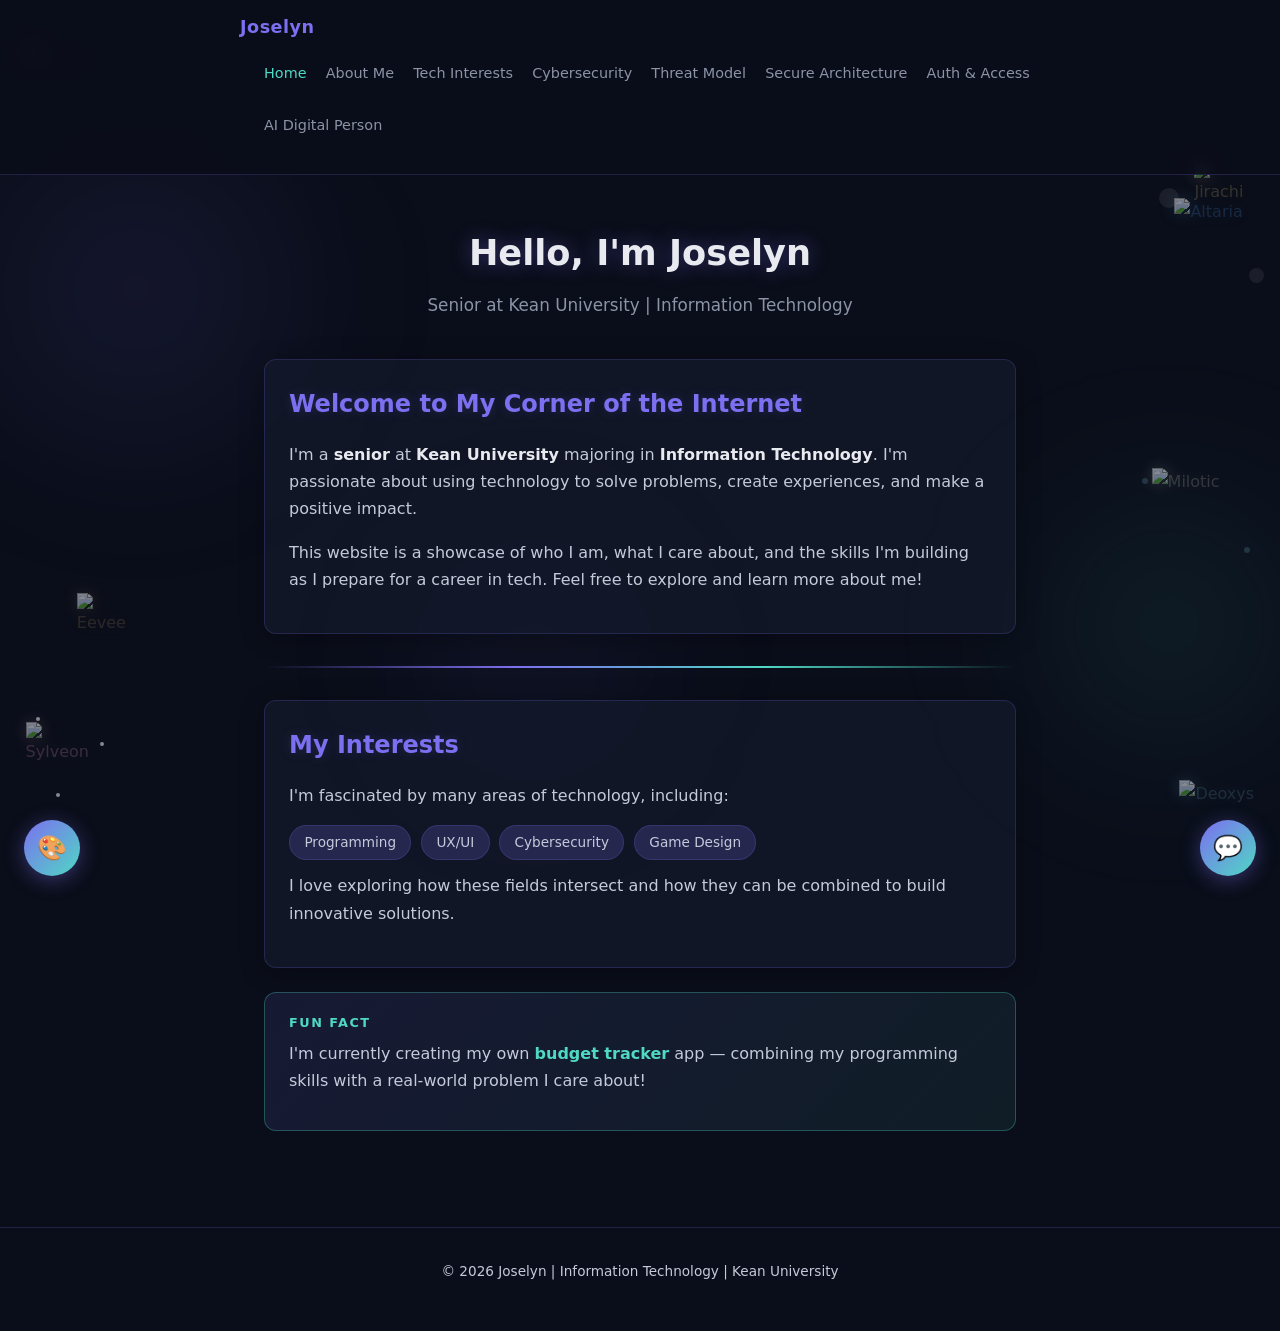
==== index.html @ c2e326e1 "Add AI Digital Person feature: photo upload, avatar, voice Q&A with AI responses" ====
<!DOCTYPE html>
<html lang="en">
<head>
  <meta charset="UTF-8">
  <meta name="viewport" content="width=device-width, initial-scale=1.0">
  <title>Joselyn | Home</title>
  <link rel="stylesheet" href="styles.css">
</head>
<body data-theme="purple">
  <div class="starfield"></div>

  <!-- Nebula clouds -->
  <div class="nebula nebula-1"></div>
  <div class="nebula nebula-2"></div>
  <div class="nebula nebula-3"></div>

  <!-- PokeAPI Official Artwork Sprites -->
  <div class="pokemon-container pokemon-altaria">
    <img src="https://raw.githubusercontent.com/PokeAPI/sprites/master/sprites/pokemon/334.png" alt="Altaria" width="80" height="80">
    <div class="cloud-puff cloud-puff-1"></div>
    <div class="cloud-puff cloud-puff-2"></div>
  </div>

  <div class="pokemon-container pokemon-sylveon">
    <img src="https://raw.githubusercontent.com/PokeAPI/sprites/master/sprites/pokemon/700.png" alt="Sylveon" width="70" height="70">
    <div class="sparkle sparkle-1"></div>
    <div class="sparkle sparkle-2"></div>
    <div class="sparkle sparkle-3"></div>
  </div>

  <div class="pokemon-container pokemon-milotic">
    <img src="https://raw.githubusercontent.com/PokeAPI/sprites/master/sprites/pokemon/350.png" alt="Milotic" width="90" height="50">
    <div class="shimmer shimmer-1"></div>
    <div class="shimmer shimmer-2"></div>
  </div>

  <div class="pokemon-container pokemon-arceus">
    <img src="https://raw.githubusercontent.com/PokeAPI/sprites/master/sprites/pokemon/493.png" alt="Arceus" width="85" height="85">
  </div>

  <div class="pokemon-container pokemon-deoxys">
    <img src="https://raw.githubusercontent.com/PokeAPI/sprites/master/sprites/pokemon/386.png" alt="Deoxys" width="75" height="75">
  </div>

  <div class="pokemon-container pokemon-eevee">
    <img src="https://raw.githubusercontent.com/PokeAPI/sprites/master/sprites/pokemon/133.png" alt="Eevee" width="55" height="55">
  </div>

  <div class="pokemon-container pokemon-jirachi">
    <img src="https://raw.githubusercontent.com/PokeAPI/sprites/master/sprites/pokemon/385.png" alt="Jirachi" width="60" height="60">
  </div>

  <!-- Shooting stars -->
  <div class="shooting-star shooting-star-1"></div>
  <div class="shooting-star shooting-star-2"></div>

  <nav>
    <div class="nav-inner">
      <a href="index.html" class="nav-brand">Joselyn</a>
      <ul class="nav-links">
        <li><a href="index.html" class="active">Home</a></li>
        <li><a href="about.html">About Me</a></li>
        <li><a href="interests.html">Tech Interests</a></li>
        <li><a href="cybersecurity.html">Cybersecurity</a></li>
        <li><a href="threat-model.html">Threat Model</a></li>
        <li><a href="secure-architecture.html">Secure Architecture</a></li>
        <li><a href="auth-access.html">Auth & Access</a></li>
        <li><a href="digital-person.html">AI Digital Person</a></li>
      </ul>
    </div>
  </nav>

  <main class="page-content">
    <div class="page-header">
      <h1>Hello, I'm Joselyn</h1>
      <p class="subtitle">Senior at Kean University | Information Technology</p>
    </div>

    <div class="card">
      <h2>Welcome to My Corner of the Internet</h2>
      <p>
        I'm a <strong>senior</strong> at <strong>Kean University</strong> majoring in
        <strong>Information Technology</strong>. I'm passionate about using technology
        to solve problems, create experiences, and make a positive impact.
      </p>
      <p>
        This website is a showcase of who I am, what I care about, and the skills I'm
        building as I prepare for a career in tech. Feel free to explore and learn more
        about me!
      </p>
    </div>

    <hr class="divider">

    <div class="card">
      <h2>My Interests</h2>
      <p>I'm fascinated by many areas of technology, including:</p>
      <ul class="tag-list">
        <li>Programming</li>
        <li>UX/UI</li>
        <li>Cybersecurity</li>
        <li>Game Design</li>
      </ul>
      <p>
        I love exploring how these fields intersect and how they can be combined to
        build innovative solutions.
      </p>
    </div>

    <div class="fun-fact">
      <div class="label">Fun Fact</div>
      <p>I'm currently creating my own <strong class="accent">budget tracker</strong> app — combining my programming skills with a real-world problem I care about!</p>
    </div>
  </main>

  <footer>
    <p>&copy; 2026 Joselyn | Information Technology | Kean University</p>
  </footer>

  <!-- Theme Switcher -->
  <button class="theme-toggle" aria-label="Change theme">🎨</button>
  <div class="theme-panel">
    <button class="theme-option active" data-theme="purple" aria-label="Purple Galaxy">
      <span class="theme-preview purple"></span>
      Purple Galaxy
    </button>
    <button class="theme-option" data-theme="pink" aria-label="Pink Galaxy">
      <span class="theme-preview pink"></span>
      Pink Galaxy
    </button>
    <button class="theme-option" data-theme="blue" aria-label="Blue Galaxy">
      <span class="theme-preview blue"></span>
      Blue Galaxy
    </button>
  </div>

  <!-- Chatbox -->
  <button class="chatbox-toggle" aria-label="Open chat">💬</button>
  <div class="chatbox-panel">
    <div class="chatbox-header">
      <h3>Mission Comms</h3>
      <button class="chatbox-close" aria-label="Close chat">&times;</button>
    </div>
    <div class="chatbox-messages"></div>
    <div class="chatbox-input-area">
      <input type="text" class="chatbox-input" placeholder="Ask me something...">
      <button class="chatbox-mic" type="button" aria-label="Use microphone">🎤</button>
      <button class="chatbox-send">Send</button>
    </div>
    <div class="chatbox-status" role="status" aria-live="polite"></div>
  </div>

  <script src="script.js"></script>
</body>
</html>
---- styles.css ----
/* ============================================
   Joselyn's Personal Website — Space Theme
   ============================================ */

/* --- Theme Variables --- */
:root,
body[data-theme="purple"] {
  --bg: #0a0e1a;
  --bg-nav: rgba(10, 14, 26, 0.92);
  --bg-card: rgba(20, 27, 45, 0.7);
  --accent1: #7c6ff0;
  --accent2: #4fd8c4;
  --text: #e8eaf0;
  --text-muted: #8b93a7;
  --text-body: #c5cadb;
  --border: rgba(124, 111, 240, 0.2);
  --border-hover: rgba(124, 111, 240, 0.45);
  --nebula1: rgba(124, 111, 240, 0.15);
  --nebula2: rgba(79, 216, 196, 0.12);
  --nebula3: rgba(124, 111, 240, 0.1);
  --glow: rgba(124, 111, 240, 0.4);
  --glow-soft: rgba(124, 111, 240, 0.2);
  --glow-faint: rgba(124, 111, 240, 0.1);
  --glow2: rgba(79, 216, 196, 0.3);
  --glow2-soft: rgba(79, 216, 196, 0.15);
  --glow2-faint: rgba(79, 216, 196, 0.08);
  --shadow: rgba(0, 0, 0, 0.3);
  --shadow-lg: rgba(0, 0, 0, 0.6);
  --cloud-puff: rgba(240, 240, 240, 0.15);
  --shimmer: rgba(126, 184, 212, 0.4);
  --altaria-glow: rgba(74, 144, 217, 0.4);
  --sylveon-glow: rgba(245, 160, 192, 0.4);
  --milotic-glow: rgba(245, 230, 208, 0.35);
  --fun-fact-bg: rgba(124, 111, 240, 0.12);
  --fun-fact-border: rgba(79, 216, 196, 0.3);
  --input-bg: rgba(10, 14, 26, 0.6);
}

body[data-theme="pink"] {
  --bg: #1a0a14;
  --bg-nav: rgba(26, 10, 20, 0.92);
  --bg-card: rgba(45, 20, 35, 0.7);
  --accent1: #f5a0c0;
  --accent2: #c0a0f0;
  --text: #f0e8f0;
  --text-muted: #a08090;
  --text-body: #d0b8c8;
  --border: rgba(245, 160, 192, 0.2);
  --border-hover: rgba(245, 160, 192, 0.45);
  --nebula1: rgba(245, 160, 192, 0.15);
  --nebula2: rgba(192, 160, 240, 0.12);
  --nebula3: rgba(245, 160, 192, 0.1);
  --glow: rgba(245, 160, 192, 0.4);
  --glow-soft: rgba(245, 160, 192, 0.2);
  --glow-faint: rgba(245, 160, 192, 0.1);
  --glow2: rgba(192, 160, 240, 0.3);
  --glow2-soft: rgba(192, 160, 240, 0.15);
  --glow2-faint: rgba(192, 160, 240, 0.08);
  --shadow: rgba(0, 0, 0, 0.3);
  --shadow-lg: rgba(0, 0, 0, 0.6);
  --cloud-puff: rgba(240, 240, 240, 0.15);
  --shimmer: rgba(126, 184, 212, 0.4);
  --altaria-glow: rgba(74, 144, 217, 0.4);
  --sylveon-glow: rgba(245, 160, 192, 0.4);
  --milotic-glow: rgba(245, 230, 208, 0.35);
  --fun-fact-bg: rgba(245, 160, 192, 0.12);
  --fun-fact-border: rgba(192, 160, 240, 0.3);
  --input-bg: rgba(26, 10, 20, 0.6);
}

body[data-theme="blue"] {
  --bg: #0a1420;
  --bg-nav: rgba(10, 20, 32, 0.92);
  --bg-card: rgba(15, 30, 50, 0.7);
  --accent1: #4a90d9;
  --accent2: #4fd8e8;
  --text: #e8f0f0;
  --text-muted: #7090a0;
  --text-body: #b0c8d8;
  --border: rgba(74, 144, 217, 0.2);
  --border-hover: rgba(74, 144, 217, 0.45);
  --nebula1: rgba(74, 144, 217, 0.15);
  --nebula2: rgba(79, 216, 232, 0.12);
  --nebula3: rgba(74, 144, 217, 0.1);
  --glow: rgba(74, 144, 217, 0.4);
  --glow-soft: rgba(74, 144, 217, 0.2);
  --glow-faint: rgba(74, 144, 217, 0.1);
  --glow2: rgba(79, 216, 232, 0.3);
  --glow2-soft: rgba(79, 216, 232, 0.15);
  --glow2-faint: rgba(79, 216, 232, 0.08);
  --shadow: rgba(0, 0, 0, 0.3);
  --shadow-lg: rgba(0, 0, 0, 0.6);
  --cloud-puff: rgba(240, 240, 240, 0.15);
  --shimmer: rgba(126, 184, 212, 0.4);
  --altaria-glow: rgba(74, 144, 217, 0.4);
  --sylveon-glow: rgba(245, 160, 192, 0.4);
  --milotic-glow: rgba(245, 230, 208, 0.35);
  --fun-fact-bg: rgba(74, 144, 217, 0.12);
  --fun-fact-border: rgba(79, 216, 232, 0.3);
  --input-bg: rgba(10, 20, 32, 0.6);
}

/* --- Reset & Base --- */
*,
*::before,
*::after {
  margin: 0;
  padding: 0;
  box-sizing: border-box;
}

html {
  scroll-behavior: smooth;
}

body {
  font-family: 'Segoe UI', system-ui, -apple-system, sans-serif;
  background-color: var(--bg);
  color: var(--text);
  line-height: 1.7;
  min-height: 100vh;
  overflow-x: hidden;
  transition: background-color 0.5s ease, color 0.5s ease;
}

/* --- Starfield Background --- */
.starfield {
  position: fixed;
  top: 0;
  left: 0;
  width: 100%;
  height: 100%;
  pointer-events: none;
  z-index: 0;
}

.star {
  position: absolute;
  background: #fff;
  border-radius: 50%;
  animation: twinkle var(--duration) ease-in-out infinite;
  opacity: 0;
}

@keyframes twinkle {
  0%, 100% { opacity: 0; }
  50% { opacity: var(--opacity); }
}

/* --- Main Content Wrapper --- */
.page-content {
  position: relative;
  z-index: 1;
  max-width: 800px;
  margin: 0 auto;
  padding: 2rem 1.5rem 6rem;
}

/* --- Navigation --- */
nav {
  position: sticky;
  top: 0;
  z-index: 100;
  background: var(--bg-nav);
  backdrop-filter: blur(12px);
  border-bottom: 1px solid var(--border);
  padding: 0.8rem 1.5rem;
  transition: background-color 0.5s ease, border-color 0.5s ease;
}

nav .nav-inner {
  max-width: 800px;
  margin: 0 auto;
  display: flex;
  align-items: center;
  justify-content: space-between;
  flex-wrap: wrap;
  gap: 0.5rem;
}

nav .nav-brand {
  font-weight: 700;
  font-size: 1.1rem;
  color: var(--accent1);
  text-decoration: none;
  letter-spacing: 0.5px;
  transition: color 0.5s ease;
}

nav .nav-links {
  display: flex;
  gap: 1.2rem;
  list-style: none;
  flex-wrap: wrap;
}

nav .nav-links a {
  color: var(--text-muted);
  text-decoration: none;
  font-size: 0.9rem;
  transition: color 0.2s ease;
}

nav .nav-links a:hover,
nav .nav-links a.active {
  color: var(--accent2);
}

/* --- Headings --- */
h1 {
  font-size: 2.2rem;
  font-weight: 700;
  margin-bottom: 0.5rem;
  color: var(--text);
  text-shadow: 0 0 20px var(--glow);
  transition: color 0.5s ease, text-shadow 0.5s ease;
}

h2 {
  font-size: 1.5rem;
  font-weight: 600;
  margin-bottom: 1rem;
  color: var(--accent1);
  text-shadow: 0 0 12px var(--glow-soft);
  transition: color 0.5s ease, text-shadow 0.5s ease;
}

h3 {
  font-size: 1.15rem;
  font-weight: 600;
  margin-bottom: 0.5rem;
  color: var(--accent2);
  transition: color 0.5s ease;
}

/* --- Section Cards --- */
.card {
  background: var(--bg-card);
  border: 1px solid var(--border);
  border-radius: 12px;
  padding: 1.5rem;
  margin-bottom: 1.5rem;
  box-shadow: 0 4px 24px var(--shadow);
  transition: border-color 0.3s ease, box-shadow 0.3s ease, background-color 0.5s ease;
}

.card:hover {
  border-color: var(--border-hover);
  box-shadow: 0 4px 32px var(--glow-faint);
}

/* --- Accent Divider --- */
.divider {
  height: 2px;
  background: linear-gradient(90deg, transparent, var(--accent1), var(--accent2), transparent);
  border: none;
  margin: 2rem 0;
  transition: background 0.5s ease;
}

/* --- Paragraphs & Text --- */
p {
  margin-bottom: 1rem;
  color: var(--text-body);
  transition: color 0.5s ease;
}

strong {
  color: var(--text);
}

.accent {
  color: var(--accent2);
}

.muted {
  color: var(--text-muted);
}

/* --- Lists --- */
ul, ol {
  margin: 0.5rem 0 1rem 1.5rem;
  color: var(--text-body);
}

li {
  margin-bottom: 0.4rem;
}

li::marker {
  color: var(--accent1);
}

/* --- Interest Tags --- */
.tag-list {
  display: flex;
  flex-wrap: wrap;
  gap: 0.6rem;
  list-style: none;
  margin: 0.8rem 0;
}

.tag-list li {
  background: var(--glow-soft);
  border: 1px solid var(--border);
  border-radius: 20px;
  padding: 0.3rem 0.9rem;
  font-size: 0.85rem;
  color: var(--text-body);
  margin: 0;
}

/* --- Q&A Blocks --- */
.qa-block {
  margin-bottom: 1.5rem;
}

.qa-block .question {
  font-weight: 600;
  color: var(--accent2);
  margin-bottom: 0.4rem;
  font-size: 1.05rem;
}

.qa-block .answer {
  color: var(--text-body);
  padding-left: 1rem;
  border-left: 3px solid var(--glow-soft);
}

/* --- Fun Fact Highlight --- */
.fun-fact {
  background: linear-gradient(135deg, var(--fun-fact-bg), var(--glow2-faint));
  border: 1px solid var(--fun-fact-border);
  border-radius: 12px;
  padding: 1.2rem 1.5rem;
  margin-top: 1.5rem;
  transition: background 0.5s ease, border-color 0.5s ease;
}

.fun-fact .label {
  font-size: 0.8rem;
  text-transform: uppercase;
  letter-spacing: 1.5px;
  color: var(--accent2);
  margin-bottom: 0.4rem;
  font-weight: 600;
}

/* --- Page Header --- */
.page-header {
  text-align: center;
  margin-bottom: 2.5rem;
  padding-top: 1rem;
}

.page-header .subtitle {
  color: var(--text-muted);
  font-size: 1.05rem;
}

/* --- Footer --- */
footer {
  position: relative;
  z-index: 1;
  text-align: center;
  padding: 2rem 1rem;
  color: var(--text-muted);
  font-size: 0.85rem;
  border-top: 1px solid var(--border);
  transition: color 0.5s ease, border-color 0.5s ease;
}

/* --- Chatbox --- */
.chatbox-toggle {
  position: fixed;
  bottom: 1.5rem;
  right: 1.5rem;
  z-index: 200;
  width: 56px;
  height: 56px;
  border-radius: 50%;
  border: none;
  background: linear-gradient(135deg, var(--accent1), var(--accent2));
  color: #fff;
  font-size: 1.5rem;
  cursor: pointer;
  box-shadow: 0 4px 20px var(--glow);
  transition: transform 0.2s ease, box-shadow 0.2s ease, background 0.5s ease;
  display: flex;
  align-items: center;
  justify-content: center;
}

.chatbox-toggle:hover {
  transform: scale(1.08);
  box-shadow: 0 6px 28px var(--glow);
}

.chatbox-panel {
  position: fixed;
  bottom: 5.5rem;
  right: 1.5rem;
  z-index: 200;
  width: 340px;
  max-width: calc(100vw - 3rem);
  height: 420px;
  max-height: calc(100vh - 8rem);
  background: var(--bg-card);
  border: 1px solid var(--border);
  border-radius: 16px;
  box-shadow: 0 8px 40px var(--shadow-lg);
  display: flex;
  flex-direction: column;
  overflow: hidden;
  transform: translateY(20px);
  opacity: 0;
  pointer-events: none;
  transition: transform 0.3s ease, opacity 0.3s ease, background-color 0.5s ease, border-color 0.5s ease;
}

.chatbox-panel.open {
  transform: translateY(0);
  opacity: 1;
  pointer-events: all;
}

.chatbox-header {
  padding: 0.9rem 1.2rem;
  background: var(--glow-soft);
  border-bottom: 1px solid var(--border);
  display: flex;
  align-items: center;
  justify-content: space-between;
  transition: background-color 0.5s ease, border-color 0.5s ease;
}

.chatbox-header h3 {
  margin: 0;
  font-size: 1rem;
  color: var(--accent2);
}

.chatbox-close {
  background: none;
  border: none;
  color: var(--text-muted);
  font-size: 1.3rem;
  cursor: pointer;
  padding: 0;
  line-height: 1;
  transition: color 0.2s;
}

.chatbox-close:hover {
  color: var(--text);
}

.chatbox-messages {
  flex: 1;
  overflow-y: auto;
  padding: 1rem;
  display: flex;
  flex-direction: column;
  gap: 0.6rem;
}

.chatbox-messages::-webkit-scrollbar {
  width: 6px;
}

.chatbox-messages::-webkit-scrollbar-track {
  background: transparent;
}

.chatbox-messages::-webkit-scrollbar-thumb {
  background: var(--glow-soft);
  border-radius: 3px;
}

.chat-msg {
  max-width: 85%;
  padding: 0.6rem 0.9rem;
  border-radius: 12px;
  font-size: 0.88rem;
  line-height: 1.5;
  word-wrap: break-word;
}

.chat-msg.bot {
  background: var(--glow-soft);
  border: 1px solid var(--border);
  color: var(--text-body);
  align-self: flex-start;
  border-bottom-left-radius: 4px;
}

.chat-msg.user {
  background: var(--glow2-soft);
  border: 1px solid var(--glow2-soft);
  color: var(--text-body);
  align-self: flex-end;
  border-bottom-right-radius: 4px;
}

.chatbox-input-area {
  display: flex;
  border-top: 1px solid var(--border);
  padding: 0.7rem;
  gap: 0.5rem;
  transition: border-color 0.5s ease;
}

.chatbox-input {
  flex: 1;
  background: var(--input-bg);
  border: 1px solid var(--border);
  border-radius: 8px;
  padding: 0.5rem 0.8rem;
  color: var(--text);
  font-size: 0.88rem;
  outline: none;
  font-family: inherit;
  transition: border-color 0.2s, background-color 0.5s ease;
}

.chatbox-input:focus {
  border-color: var(--accent2);
}

.chatbox-input::placeholder {
  color: var(--text-muted);
}

.chatbox-send {
  background: linear-gradient(135deg, var(--accent1), var(--accent2));
  border: none;
  border-radius: 8px;
  padding: 0.5rem 0.9rem;
  color: #fff;
  font-size: 0.85rem;
  cursor: pointer;
  transition: opacity 0.2s, background 0.5s ease;
  font-weight: 600;
}

.chatbox-send:hover {
  opacity: 0.85;
}

.chatbox-mic {
  background: var(--input-bg);
  border: 1px solid var(--border);
  border-radius: 8px;
  padding: 0.5rem 0.65rem;
  color: var(--text);
  font-size: 0.9rem;
  cursor: pointer;
  transition: border-color 0.2s, background-color 0.5s ease, opacity 0.2s;
}

.chatbox-mic:hover {
  border-color: var(--accent2);
}

.chatbox-mic.listening {
  border-color: var(--accent2);
  background: rgba(255, 255, 255, 0.12);
  box-shadow: 0 0 0 3px rgba(255, 255, 255, 0.12);
}

.chatbox-mic:disabled {
  cursor: not-allowed;
  opacity: 0.55;
}

.chatbox-status {
  padding: 0 0.7rem 0.7rem;
  color: var(--text-muted);
  font-size: 0.8rem;
  min-height: 1.1rem;
}

/* --- Theme Switcher --- */
.theme-toggle {
  position: fixed;
  bottom: 1.5rem;
  left: 1.5rem;
  z-index: 200;
  width: 56px;
  height: 56px;
  border-radius: 50%;
  border: none;
  background: linear-gradient(135deg, var(--accent1), var(--accent2));
  color: #fff;
  font-size: 1.5rem;
  cursor: pointer;
  box-shadow: 0 4px 20px var(--glow);
  transition: transform 0.2s ease, box-shadow 0.2s ease, background 0.5s ease;
  display: flex;
  align-items: center;
  justify-content: center;
}

.theme-toggle:hover {
  transform: scale(1.08);
  box-shadow: 0 6px 28px var(--glow);
}

.theme-panel {
  position: fixed;
  bottom: 5.5rem;
  left: 1.5rem;
  z-index: 200;
  background: var(--bg-card);
  border: 1px solid var(--border);
  border-radius: 16px;
  box-shadow: 0 8px 40px var(--shadow-lg);
  padding: 1rem;
  display: flex;
  flex-direction: column;
  gap: 0.6rem;
  transform: translateY(20px);
  opacity: 0;
  pointer-events: none;
  transition: transform 0.3s ease, opacity 0.3s ease, background-color 0.5s ease, border-color 0.5s ease;
}

.theme-panel.open {
  transform: translateY(0);
  opacity: 1;
  pointer-events: all;
}

.theme-option {
  display: flex;
  align-items: center;
  gap: 0.6rem;
  background: none;
  border: 2px solid transparent;
  border-radius: 10px;
  padding: 0.5rem 0.8rem;
  cursor: pointer;
  transition: border-color 0.2s ease, background-color 0.2s ease;
  color: var(--text-body);
  font-size: 0.85rem;
  font-family: inherit;
}

.theme-option:hover {
  background: var(--glow-soft);
}

.theme-option.active {
  border-color: var(--accent2);
}

.theme-preview {
  width: 24px;
  height: 24px;
  border-radius: 50%;
  flex-shrink: 0;
}

.theme-preview.purple {
  background: linear-gradient(135deg, #7c6ff0, #4fd8c4);
}

.theme-preview.pink {
  background: linear-gradient(135deg, #f5a0c0, #c0a0f0);
}

.theme-preview.blue {
  background: linear-gradient(135deg, #4a90d9, #4fd8e8);
}

/* --- Responsive --- */
@media (max-width: 600px) {
  h1 { font-size: 1.7rem; }
  h2 { font-size: 1.3rem; }

  nav .nav-inner {
    flex-direction: column;
    align-items: flex-start;
  }

  .chatbox-panel {
    width: calc(100vw - 2rem);
    right: 1rem;
    bottom: 5rem;
  }

  .theme-panel {
    left: 1rem;
    bottom: 5rem;
  }

  .page-content {
    padding: 1.5rem 1rem 5rem;
  }
}

/* --- Nebula Clouds --- */
.nebula {
  position: fixed;
  border-radius: 50%;
  filter: blur(80px);
  pointer-events: none;
  z-index: 0;
}

.nebula-1 {
  width: 400px;
  height: 400px;
  background: radial-gradient(circle, var(--nebula1), transparent 70%);
  top: 10%;
  left: -5%;
  animation: nebulaDrift1 20s ease-in-out infinite;
  transition: background 0.5s ease;
}

.nebula-2 {
  width: 350px;
  height: 350px;
  background: radial-gradient(circle, var(--nebula2), transparent 70%);
  top: 50%;
  right: -5%;
  animation: nebulaDrift2 25s ease-in-out infinite;
  transition: background 0.5s ease;
}

.nebula-3 {
  width: 300px;
  height: 300px;
  background: radial-gradient(circle, var(--nebula3), transparent 70%);
  bottom: 10%;
  left: 30%;
  animation: nebulaDrift3 30s ease-in-out infinite;
  transition: background 0.5s ease;
}

@keyframes nebulaDrift1 {
  0%, 100% { transform: translate(0, 0); }
  50% { transform: translate(30px, 20px); }
}

@keyframes nebulaDrift2 {
  0%, 100% { transform: translate(0, 0); }
  50% { transform: translate(-20px, -30px); }
}

@keyframes nebulaDrift3 {
  0%, 100% { transform: translate(0, 0); }
  50% { transform: translate(20px, -20px); }
}

/* --- Pokemon Containers --- */
.pokemon-container {
  position: fixed;
  pointer-events: none;
  z-index: 0;
  opacity: 0.5;
}

.pokemon-container svg,
.pokemon-container img {
  display: block;
  filter: drop-shadow(0 0 8px currentColor);
  image-rendering: pixelated;
}

/* Altaria */
.pokemon-altaria {
  top: 22%;
  right: 2%;
  animation: fly-around 20s ease-in-out infinite;
  color: var(--altaria-glow);
}

.pokemon-altaria svg,
.pokemon-altaria img {
  width: 80px;
  height: 80px;
}

/* Sylveon */
.pokemon-sylveon {
  bottom: 12%;
  left: 2%;
  animation: ribbon-wave 5s ease-in-out infinite;
  color: var(--sylveon-glow);
}

.pokemon-sylveon svg,
.pokemon-sylveon img {
  width: 70px;
  height: 70px;
}

/* Milotic */
.pokemon-milotic {
  bottom: 38%;
  right: 3%;
  animation: tail-wave 8s ease-in-out infinite;
  color: var(--milotic-glow);
}

.pokemon-milotic svg,
.pokemon-milotic img {
  width: 90px;
  height: 90px;
}

/* Arceus */
.pokemon-arceus {
  top: 5%;
  left: 2%;
  animation: float 7s ease-in-out infinite;
  color: rgba(245, 230, 208, 0.35);
}

.pokemon-arceus img {
  width: 85px;
  height: 85px;
}

/* Deoxys */
.pokemon-deoxys {
  bottom: 5%;
  right: 2%;
  animation: spin-slow 12s ease-in-out infinite;
  color: rgba(126, 184, 212, 0.35);
}

.pokemon-deoxys img {
  width: 75px;
  height: 75px;
}

/* --- Cloud Puffs (Altaria) --- */
.cloud-puff {
  position: absolute;
  background: var(--cloud-puff);
  border-radius: 50%;
  animation: cloudExpand 4s ease-in-out infinite;
  transition: background 0.5s ease;
}

.cloud-puff-1 {
  width: 20px;
  height: 20px;
  top: -10px;
  left: -15px;
  animation-delay: 0s;
}

.cloud-puff-2 {
  width: 15px;
  height: 15px;
  bottom: -5px;
  right: -10px;
  animation-delay: 2s;
}

@keyframes cloudExpand {
  0%, 100% { transform: scale(0.8); opacity: 0.3; }
  50% { transform: scale(1.3); opacity: 0.6; }
}

/* --- Sparkles (Sylveon) --- */
.sparkle {
  position: absolute;
  width: 4px;
  height: 4px;
  background: #fff;
  border-radius: 50%;
  animation: sparkleAnim 2s ease-in-out infinite;
}

.sparkle-1 {
  top: -5px;
  left: 10px;
  animation-delay: 0s;
}

.sparkle-2 {
  top: 20px;
  right: -8px;
  animation-delay: 0.7s;
}

.sparkle-3 {
  bottom: -5px;
  left: 30px;
  animation-delay: 1.4s;
}

@keyframes sparkleAnim {
  0%, 100% { opacity: 0; transform: scale(0.5); }
  50% { opacity: 1; transform: scale(1.5); }
}

/* --- Shimmer (Milotic) --- */
.shimmer {
  position: absolute;
  width: 6px;
  height: 6px;
  background: var(--shimmer);
  border-radius: 50%;
  animation: shimmerAnim 3s ease-in-out infinite;
  transition: background 0.5s ease;
}

.shimmer-1 {
  top: 10px;
  left: -10px;
  animation-delay: 0s;
}

.shimmer-2 {
  bottom: 5px;
  right: -8px;
  animation-delay: 1.5s;
}

@keyframes shimmerAnim {
  0%, 100% { opacity: 0; transform: scale(0.3) translateY(0); }
  50% { opacity: 0.8; transform: scale(1.2) translateY(-10px); }
}

/* --- Shooting Stars --- */
.shooting-star {
  position: fixed;
  width: 2px;
  height: 2px;
  background: #fff;
  border-radius: 50%;
  pointer-events: none;
  z-index: 0;
  opacity: 0;
}

.shooting-star-1 {
  top: 20%;
  left: 80%;
  animation: shoot 8s linear infinite;
  animation-delay: 2s;
}

.shooting-star-2 {
  top: 60%;
  left: 90%;
  animation: shoot 12s linear infinite;
  animation-delay: 7s;
}

@keyframes shoot {
  0% { opacity: 0; transform: translate(0, 0); }
  5% { opacity: 1; }
  15% { opacity: 0; transform: translate(-200px, 100px); }
  100% { opacity: 0; transform: translate(-200px, 100px); }
}

/* --- Pokemon Animations --- */
@keyframes float {
  0%, 100% { transform: translateY(0); }
  50% { transform: translateY(-20px); }
}

@keyframes sway {
  0%, 100% { transform: translateX(0) rotate(-2deg); }
  50% { transform: translateX(10px) rotate(2deg); }
}

@keyframes wave {
  0%, 100% { transform: translateX(0) translateY(0); }
  25% { transform: translateX(5px) translateY(-5px); }
  50% { transform: translateX(0) translateY(-10px); }
  75% { transform: translateX(-5px) translateY(-5px); }
}

@keyframes pulse {
  0%, 100% { transform: scale(1); opacity: 0.35; }
  50% { transform: scale(1.08); opacity: 0.5; }
}

@keyframes twinkle {
  0%, 100% { opacity: 0; transform: scale(0.5); }
  50% { opacity: 1; transform: scale(1.5); }
}

@keyframes fly-across {
  0%, 100% { transform: translateX(0) translateY(0); }
  25% { transform: translateX(15px) translateY(-8px); }
  50% { transform: translateX(0) translateY(-15px); }
  75% { transform: translateX(-15px) translateY(-8px); }
}

@keyframes float-slow {
  0%, 100% { transform: translateY(0) rotate(0deg); }
  50% { transform: translateY(-12px) rotate(2deg); }
}

@keyframes bounce-gentle {
  0%, 100% { transform: translateY(0); }
  50% { transform: translateY(-8px); }
}

@keyframes drift-slow {
  0%, 100% { transform: translateX(0) translateY(0) rotate(0deg); }
  25% { transform: translateX(8px) translateY(-5px) rotate(1deg); }
  50% { transform: translateX(0) translateY(-10px) rotate(0deg); }
  75% { transform: translateX(-8px) translateY(-5px) rotate(-1deg); }
}

@keyframes hover-rotate {
  0%, 100% { transform: translateY(0) rotate(-3deg); }
  50% { transform: translateY(-10px) rotate(3deg); }
}

@keyframes fly-across-page {
  0% { transform: translateX(-10vw) translateY(0); }
  25% { transform: translateX(0vw) translateY(-15px); }
  50% { transform: translateX(10vw) translateY(0); }
  75% { transform: translateX(0vw) translateY(15px); }
  100% { transform: translateX(-10vw) translateY(0); }
}

@keyframes jump {
  0%, 100% { transform: translateY(0) scaleY(1); }
  30% { transform: translateY(-20px) scaleY(1.05); }
  50% { transform: translateY(0) scaleY(0.95); }
  70% { transform: translateY(-10px) scaleY(1.02); }
}

@keyframes run {
  0%, 100% { transform: translateX(0) translateY(0); }
  25% { transform: translateX(20px) translateY(-5px); }
  50% { transform: translateX(40px) translateY(0); }
  75% { transform: translateX(20px) translateY(-5px); }
}

@keyframes spin-slow {
  0% { transform: rotate(0deg) translateY(0); }
  25% { transform: rotate(90deg) translateY(-5px); }
  50% { transform: rotate(180deg) translateY(0); }
  75% { transform: rotate(270deg) translateY(-5px); }
  100% { transform: rotate(360deg) translateY(0); }
}

@keyframes fly-around {
  0%   { transform: translate(0, 0); }
  25%  { transform: translate(12vw, -25px); }
  50%  { transform: translate(25vw, 0); }
  75%  { transform: translate(12vw, 25px); }
  100% { transform: translate(0, 0); }
}

@keyframes ribbon-wave {
  0%, 100% { transform: translateY(0) rotate(-4deg); }
  50% { transform: translateY(-6px) rotate(4deg); }
}

@keyframes tail-wave {
  0%, 100% { transform: translateX(0) rotate(-4deg); }
  25% { transform: translateX(6px) rotate(0deg); }
  50% { transform: translateX(0) rotate(4deg); }
  75% { transform: translateX(-6px) rotate(0deg); }
}

/* Eevee */
.pokemon-eevee {
  bottom: 28%;
  left: 6%;
  animation: jump 4s ease-in-out infinite;
  color: rgba(200, 160, 100, 0.35);
}
.pokemon-eevee img { width: 55px; height: 55px; }

/* Jirachi */
.pokemon-jirachi {
  top: 18%;
  right: 2%;
  animation: fly-around 16s ease-in-out infinite;
  color: rgba(245, 220, 130, 0.35);
}
.pokemon-jirachi img { width: 60px; height: 60px; }

/* Mew */
.pokemon-mew {
  top: 48%;
  left: 1%;
  animation: fly-around 14s ease-in-out infinite;
  color: rgba(245, 180, 220, 0.35);
}
.pokemon-mew img { width: 55px; height: 55px; }

/* Celebi */
.pokemon-celebi {
  bottom: 32%;
  right: 4%;
  animation: fly-around 18s ease-in-out infinite;
  color: rgba(130, 220, 130, 0.35);
}
.pokemon-celebi img { width: 55px; height: 55px; }

/* Gardevoir */
.pokemon-gardevoir {
  top: 32%;
  left: 3%;
  animation: fly-around 22s ease-in-out infinite;
  color: rgba(240, 200, 220, 0.35);
}
.pokemon-gardevoir img { width: 65px; height: 65px; }

/* Dragonair */
.pokemon-dragonair {
  top: 62%;
  right: 1%;
  animation: fly-around 15s ease-in-out infinite;
  color: rgba(130, 180, 240, 0.35);
}
.pokemon-dragonair img { width: 70px; height: 70px; }

/* Latias */
.pokemon-latias {
  bottom: 18%;
  left: 2%;
  animation: fly-around 25s ease-in-out infinite;
  color: rgba(240, 130, 130, 0.35);
}
.pokemon-latias img { width: 65px; height: 65px; }

/* Latios */
.pokemon-latios {
  top: 42%;
  right: 3%;
  animation: fly-around 28s ease-in-out infinite;
  color: rgba(130, 180, 240, 0.35);
}
.pokemon-latios img { width: 65px; height: 65px; }

/* --- Reduced Motion --- */
@media (prefers-reduced-motion: reduce) {
  .nebula,
  .cloud-puff,
  .sparkle,
  .shimmer,
  .shooting-star {
    animation: none !important;
  }
}

/* ============================================
   AI Digital Person (Part 3)
   ============================================ */
.dp-upload-area {
  display: flex;
  align-items: center;
  flex-wrap: wrap;
  gap: 0.8rem;
  margin-top: 0.5rem;
}

#dp-photo-input {
  position: absolute;
  width: 1px;
  height: 1px;
  opacity: 0;
  pointer-events: none;
}

.dp-file-label {
  display: inline-block;
  background: var(--glow-soft);
  border: 1px solid var(--border);
  border-radius: 8px;
  padding: 0.55rem 1.1rem;
  color: var(--text);
  font-weight: 600;
  cursor: pointer;
  transition: border-color 0.3s ease, box-shadow 0.3s ease;
}

.dp-file-label:hover {
  border-color: var(--border-hover);
  box-shadow: 0 0 16px var(--glow-faint);
}

.dp-file-name {
  font-size: 0.9rem;
}

.dp-preview-wrap {
  margin-top: 1rem;
}

.dp-preview {
  display: block;
  max-width: 220px;
  max-height: 220px;
  border-radius: 12px;
  border: 2px solid var(--border);
  object-fit: cover;
  box-shadow: 0 4px 24px var(--shadow);
}

.dp-create-btn {
  background: linear-gradient(135deg, var(--accent1), var(--accent2));
  color: #fff;
  border: none;
  border-radius: 8px;
  padding: 0.7rem 1.4rem;
  font-size: 1rem;
  font-weight: 600;
  cursor: pointer;
  transition: opacity 0.3s ease, box-shadow 0.3s ease, transform 0.2s ease;
}

.dp-create-btn:hover:not(:disabled) {
  box-shadow: 0 0 20px var(--glow);
  transform: translateY(-1px);
}

.dp-create-btn:disabled {
  opacity: 0.45;
  cursor: not-allowed;
}

/* --- Digital person stage --- */
.dp-stage {
  text-align: center;
}

.dp-avatar-frame {
  position: relative;
  display: inline-block;
  margin: 1rem auto 1.5rem;
}

.dp-avatar {
  display: block;
  width: 170px;
  height: 170px;
  border-radius: 50%;
  object-fit: cover;
  border: 3px solid var(--border-hover);
  box-shadow: 0 0 30px var(--glow-soft);
  position: relative;
  z-index: 1;
}

.dp-avatar-ring {
  position: absolute;
  top: 50%;
  left: 50%;
  width: 196px;
  height: 196px;
  transform: translate(-50%, -50%);
  border-radius: 50%;
  border: 2px solid var(--accent2);
  opacity: 0.5;
  animation: dp-pulse 2.6s ease-in-out infinite;
}

@keyframes dp-pulse {
  0%, 100% { transform: translate(-50%, -50%) scale(1); opacity: 0.5; }
  50% { transform: translate(-50%, -50%) scale(1.07); opacity: 0.15; }
}

.dp-avatar-name {
  margin-top: 0.8rem;
  font-weight: 600;
  color: var(--text);
}

.dp-avatar-status {
  font-size: 0.85rem;
  color: var(--accent2);
  min-height: 1.2rem;
}

/* --- Response area --- */
.dp-response {
  background: var(--input-bg);
  border: 1px solid var(--border);
  border-radius: 12px;
  padding: 1.1rem 1.3rem;
  margin: 1rem auto;
  min-height: 90px;
  text-align: left;
  transition: border-color 0.3s ease;
}

.dp-response:hover {
  border-color: var(--border-hover);
}

.dp-response-placeholder,
.dp-response-text {
  margin: 0;
  color: var(--text-body);
  line-height: 1.7;
}

.dp-response-placeholder {
  font-style: italic;
  color: var(--text-muted);
}

.dp-thinking {
  color: var(--text-muted);
  animation: dp-blink 1.2s ease-in-out infinite;
}

@keyframes dp-blink {
  0%, 100% { opacity: 1; }
  50% { opacity: 0.4; }
}

/* --- Input row --- */
.dp-input-area {
  display: flex;
  gap: 0.5rem;
  margin-top: 0.6rem;
}

.dp-input {
  flex: 1;
  background: var(--input-bg);
  border: 1px solid var(--border);
  border-radius: 8px;
  padding: 0.7rem 1rem;
  color: var(--text);
  font-size: 0.95rem;
  font-family: inherit;
  transition: border-color 0.3s ease, box-shadow 0.3s ease;
}

.dp-input:focus {
  outline: none;
  border-color: var(--accent1);
  box-shadow: 0 0 12px var(--glow-faint);
}

.dp-input::placeholder {
  color: var(--text-muted);
}

.dp-mic {
  background: var(--glow-soft);
  border: 1px solid var(--border);
  border-radius: 8px;
  color: var(--text);
  font-size: 1rem;
  cursor: pointer;
  padding: 0 0.8rem;
  transition: border-color 0.3s ease, box-shadow 0.3s ease;
}

.dp-mic:hover:not(:disabled) {
  border-color: var(--border-hover);
  box-shadow: 0 0 12px var(--glow-faint);
}

.dp-mic.listening {
  background: var(--accent2);
  animation: dp-pulse 1s ease-in-out infinite;
}

.dp-mic:disabled {
  opacity: 0.45;
  cursor: not-allowed;
}

.dp-ask {
  background: linear-gradient(135deg, var(--accent1), var(--accent2));
  color: #fff;
  border: none;
  border-radius: 8px;
  padding: 0 1.3rem;
  font-weight: 600;
  font-size: 0.95rem;
  cursor: pointer;
  transition: box-shadow 0.3s ease, transform 0.2s ease;
}

.dp-ask:hover {
  box-shadow: 0 0 16px var(--glow);
  transform: translateY(-1px);
}

.dp-status {
  min-height: 1.3rem;
  margin-top: 0.5rem;
  font-size: 0.85rem;
  color: var(--accent2);
}

@media (max-width: 520px) {
  .dp-input-area {
    flex-wrap: wrap;
  }

  .dp-input {
    flex: 1 1 100%;
  }

  .dp-mic,
  .dp-ask {
    flex: 1;
    padding: 0.6rem;
  }
}
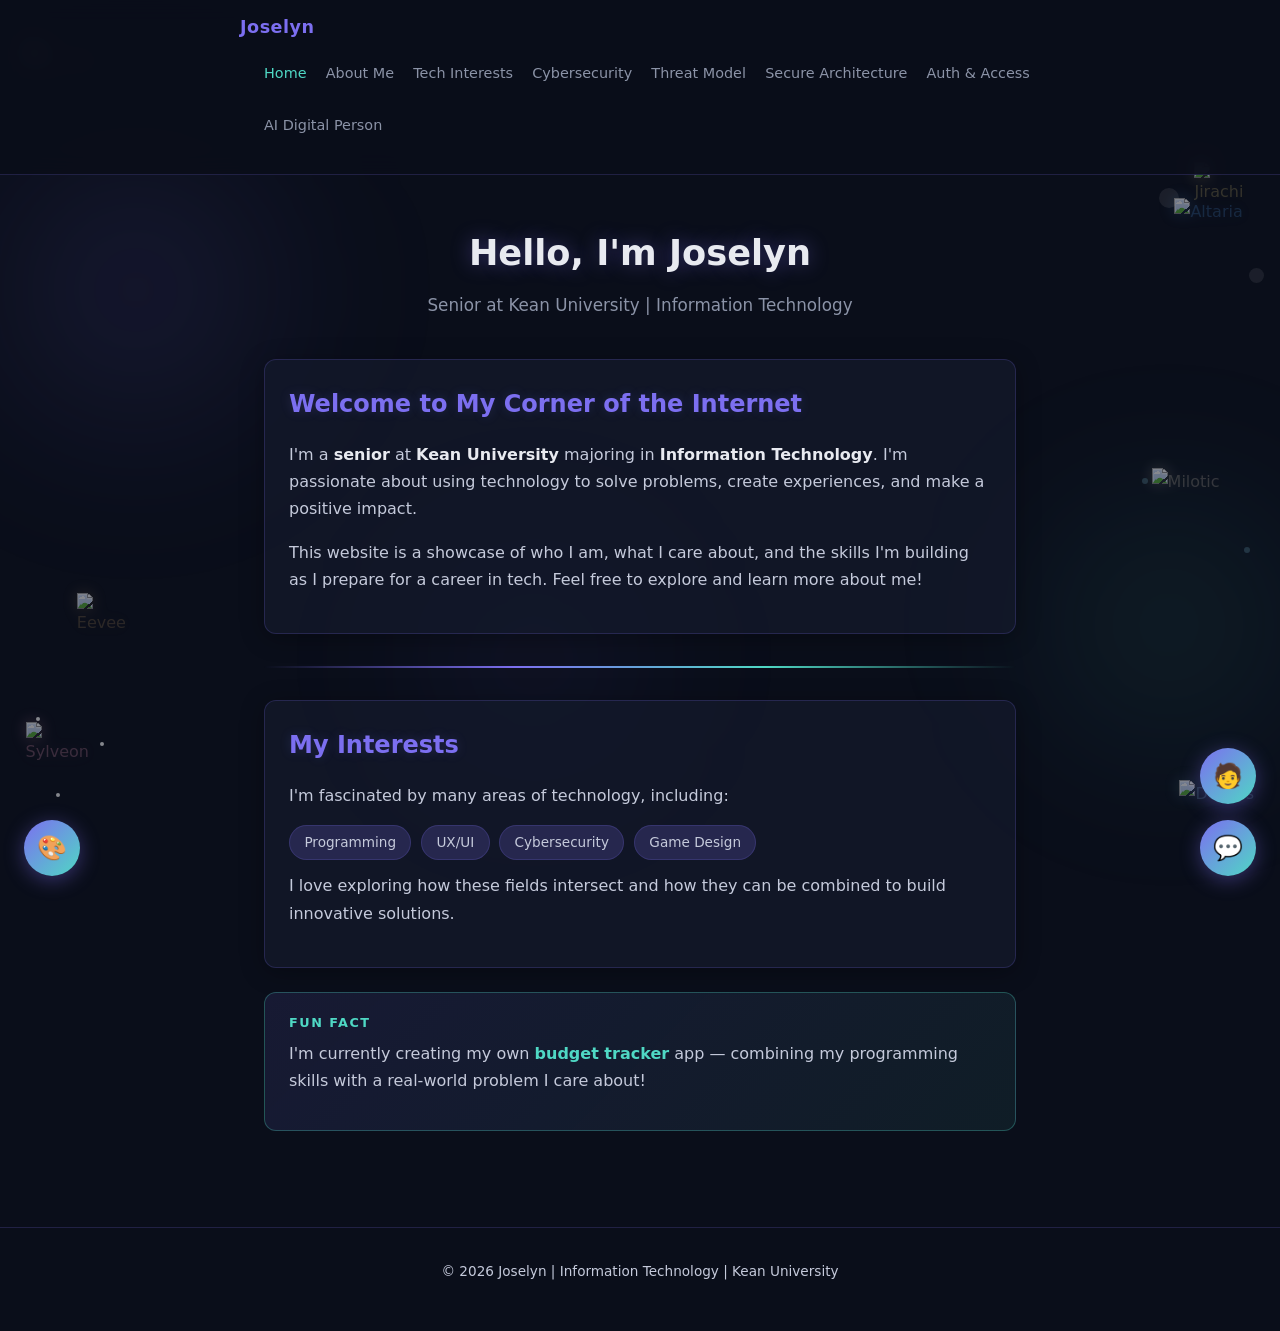
==== commit 77246e76: "Add floating Digital Person panel available on every page" ====
--- a/index.html
+++ b/index.html
@@ -150,6 +150,27 @@
     <div class="chatbox-status" role="status" aria-live="polite"></div>
   </div>
 
+  <!-- Digital Person Panel -->
+  <button class="dp-toggle" aria-label="Open digital person">🧑</button>
+  <div class="dp-panel">
+    <div class="dp-panel-header">
+      <img class="dp-panel-avatar" id="dp-panel-avatar" alt="Digital person avatar" hidden>
+      <div class="dp-panel-title">
+        <h3>Digital Person</h3>
+        <span class="dp-panel-avatar-status" id="dp-panel-avatar-status"></span>
+      </div>
+      <button class="dp-panel-close" aria-label="Close digital person">&times;</button>
+    </div>
+    <div class="dp-panel-messages" id="dp-panel-messages"></div>
+    <div class="dp-panel-input-area">
+      <input type="text" class="dp-panel-input" id="dp-panel-input" placeholder="Ask your digital person...">
+      <button class="dp-panel-mic" id="dp-panel-mic" type="button" aria-label="Use microphone">🎤</button>
+      <button class="dp-panel-send" id="dp-panel-send">Ask</button>
+    </div>
+    <div class="dp-panel-status" role="status" aria-live="polite" id="dp-panel-status"></div>
+  </div>
+
   <script src="script.js"></script>
+  <script src="digital-person.js"></script>
 </body>
 </html>
--- a/styles.css
+++ b/styles.css
@@ -1412,3 +1412,240 @@
     padding: 0.6rem;
   }
 }
+
+/* ============================================
+   Digital Person floating button + panel
+   ============================================ */
+.dp-toggle {
+  position: fixed;
+  bottom: 6rem;
+  right: 1.5rem;
+  z-index: 200;
+  width: 56px;
+  height: 56px;
+  border-radius: 50%;
+  border: none;
+  background: linear-gradient(135deg, var(--accent1), var(--accent2));
+  color: #fff;
+  font-size: 1.5rem;
+  cursor: pointer;
+  box-shadow: 0 4px 20px var(--glow);
+  transition: transform 0.2s ease, box-shadow 0.2s ease, background 0.5s ease;
+  display: flex;
+  align-items: center;
+  justify-content: center;
+}
+
+.dp-toggle:hover {
+  transform: scale(1.08);
+  box-shadow: 0 6px 28px var(--glow);
+}
+
+.dp-panel {
+  position: fixed;
+  bottom: 10rem;
+  right: 1.5rem;
+  z-index: 200;
+  width: 340px;
+  max-width: calc(100vw - 3rem);
+  height: 440px;
+  max-height: calc(100vh - 8rem);
+  background: var(--bg-card);
+  border: 1px solid var(--border);
+  border-radius: 16px;
+  box-shadow: 0 8px 40px var(--shadow-lg);
+  display: flex;
+  flex-direction: column;
+  overflow: hidden;
+  transform: translateY(20px);
+  opacity: 0;
+  pointer-events: none;
+  transition: transform 0.3s ease, opacity 0.3s ease, background-color 0.5s ease, border-color 0.5s ease;
+}
+
+.dp-panel.open {
+  transform: translateY(0);
+  opacity: 1;
+  pointer-events: all;
+}
+
+.dp-panel-header {
+  padding: 0.7rem 1.2rem;
+  background: var(--glow-soft);
+  border-bottom: 1px solid var(--border);
+  display: flex;
+  align-items: center;
+  gap: 0.7rem;
+  transition: background-color 0.5s ease, border-color 0.5s ease;
+}
+
+.dp-panel-avatar {
+  width: 36px;
+  height: 36px;
+  border-radius: 50%;
+  object-fit: cover;
+  border: 2px solid var(--accent2);
+  box-shadow: 0 0 10px var(--glow2-faint);
+}
+
+.dp-panel-title {
+  flex: 1;
+  display: flex;
+  flex-direction: column;
+  line-height: 1.2;
+}
+
+.dp-panel-title h3 {
+  margin: 0;
+  font-size: 1rem;
+  color: var(--accent2);
+}
+
+.dp-panel-avatar-status {
+  font-size: 0.72rem;
+  color: var(--text-muted);
+}
+
+.dp-panel-close {
+  background: none;
+  border: none;
+  color: var(--text-muted);
+  font-size: 1.3rem;
+  cursor: pointer;
+  padding: 0;
+  line-height: 1;
+  transition: color 0.2s;
+}
+
+.dp-panel-close:hover {
+  color: var(--text);
+}
+
+.dp-panel-messages {
+  flex: 1;
+  overflow-y: auto;
+  padding: 1rem;
+  display: flex;
+  flex-direction: column;
+  gap: 0.6rem;
+}
+
+.dp-panel-messages::-webkit-scrollbar {
+  width: 6px;
+}
+
+.dp-panel-messages::-webkit-scrollbar-track {
+  background: transparent;
+}
+
+.dp-panel-messages::-webkit-scrollbar-thumb {
+  background: var(--glow-soft);
+  border-radius: 3px;
+}
+
+.dp-panel-messages .chat-msg.bot {
+  align-self: flex-start;
+}
+
+.dp-panel-messages .chat-msg.user {
+  align-self: flex-end;
+}
+
+.dp-panel-hint {
+  background: var(--fun-fact-bg);
+  border: 1px solid var(--fun-fact-border);
+  border-radius: 10px;
+  padding: 0.7rem 0.9rem;
+  font-size: 0.85rem;
+  color: var(--text-body);
+  text-align: center;
+}
+
+.dp-panel-hint a {
+  color: var(--accent2);
+  font-weight: 600;
+}
+
+.dp-panel-input-area {
+  display: flex;
+  border-top: 1px solid var(--border);
+  padding: 0.7rem;
+  gap: 0.5rem;
+  transition: border-color 0.5s ease;
+}
+
+.dp-panel-input {
+  flex: 1;
+  background: var(--input-bg);
+  border: 1px solid var(--border);
+  border-radius: 8px;
+  padding: 0.5rem 0.8rem;
+  color: var(--text);
+  font-size: 0.88rem;
+  outline: none;
+  font-family: inherit;
+  transition: border-color 0.2s, background-color 0.5s ease;
+}
+
+.dp-panel-input:focus {
+  border-color: var(--accent2);
+}
+
+.dp-panel-input::placeholder {
+  color: var(--text-muted);
+}
+
+.dp-panel-send {
+  background: linear-gradient(135deg, var(--accent1), var(--accent2));
+  border: none;
+  border-radius: 8px;
+  padding: 0.5rem 0.9rem;
+  color: #fff;
+  font-size: 0.85rem;
+  cursor: pointer;
+  transition: opacity 0.2s, background 0.5s ease;
+  font-weight: 600;
+}
+
+.dp-panel-send:hover {
+  opacity: 0.85;
+}
+
+.dp-panel-mic {
+  background: var(--input-bg);
+  border: 1px solid var(--border);
+  border-radius: 8px;
+  padding: 0.5rem 0.65rem;
+  color: var(--text);
+  font-size: 0.9rem;
+  cursor: pointer;
+  transition: border-color 0.2s, background-color 0.5s ease, opacity 0.2s;
+}
+
+.dp-panel-mic:hover {
+  border-color: var(--accent2);
+}
+
+.dp-panel-mic.listening {
+  border-color: var(--accent2);
+  background: rgba(255, 255, 255, 0.12);
+  box-shadow: 0 0 0 3px rgba(255, 255, 255, 0.12);
+}
+
+.dp-panel-mic:disabled {
+  cursor: not-allowed;
+  opacity: 0.55;
+}
+
+.dp-panel-status {
+  padding: 0 0.7rem 0.7rem;
+  color: var(--text-muted);
+  font-size: 0.8rem;
+  min-height: 1.1rem;
+}
+
+@media (max-width: 520px) {
+  .dp-panel {
+    bottom: 9.5rem;
+  }
+}
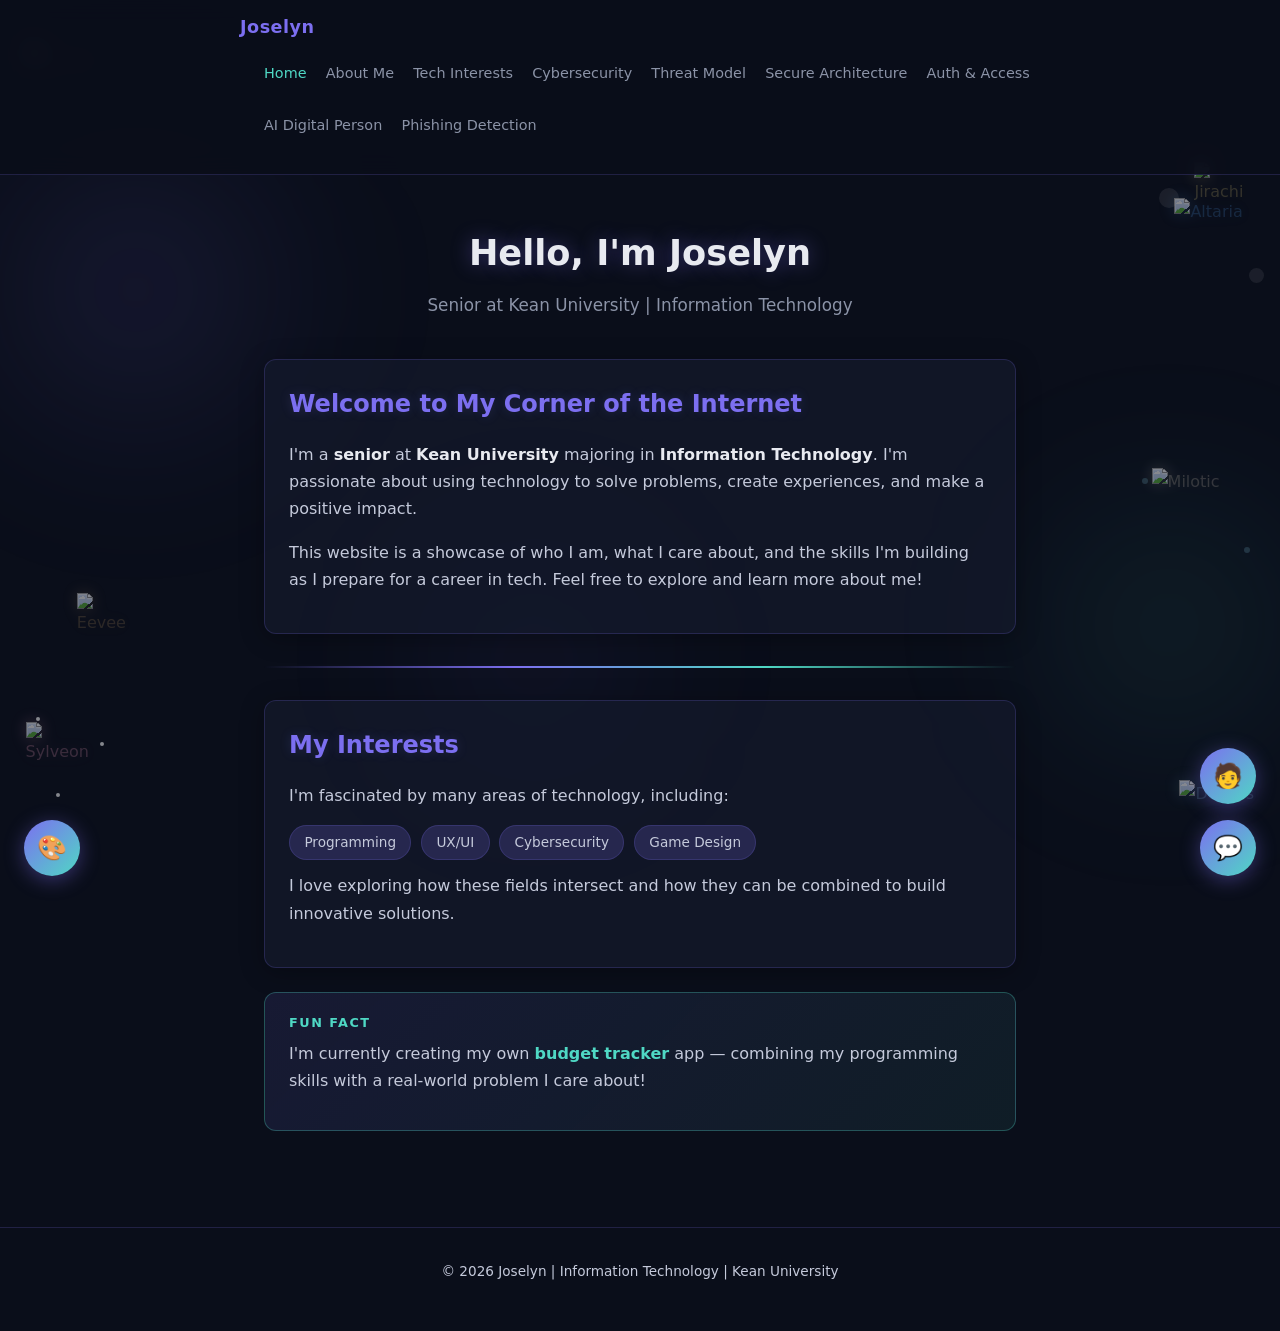
==== commit 97e9fb09: "Add phishing detection project to personal website" ====
--- a/index.html
+++ b/index.html
@@ -66,6 +66,7 @@
         <li><a href="secure-architecture.html">Secure Architecture</a></li>
         <li><a href="auth-access.html">Auth & Access</a></li>
         <li><a href="digital-person.html">AI Digital Person</a></li>
+        <li><a href="phishing-detection.html">Phishing Detection</a></li>
       </ul>
     </div>
   </nav>
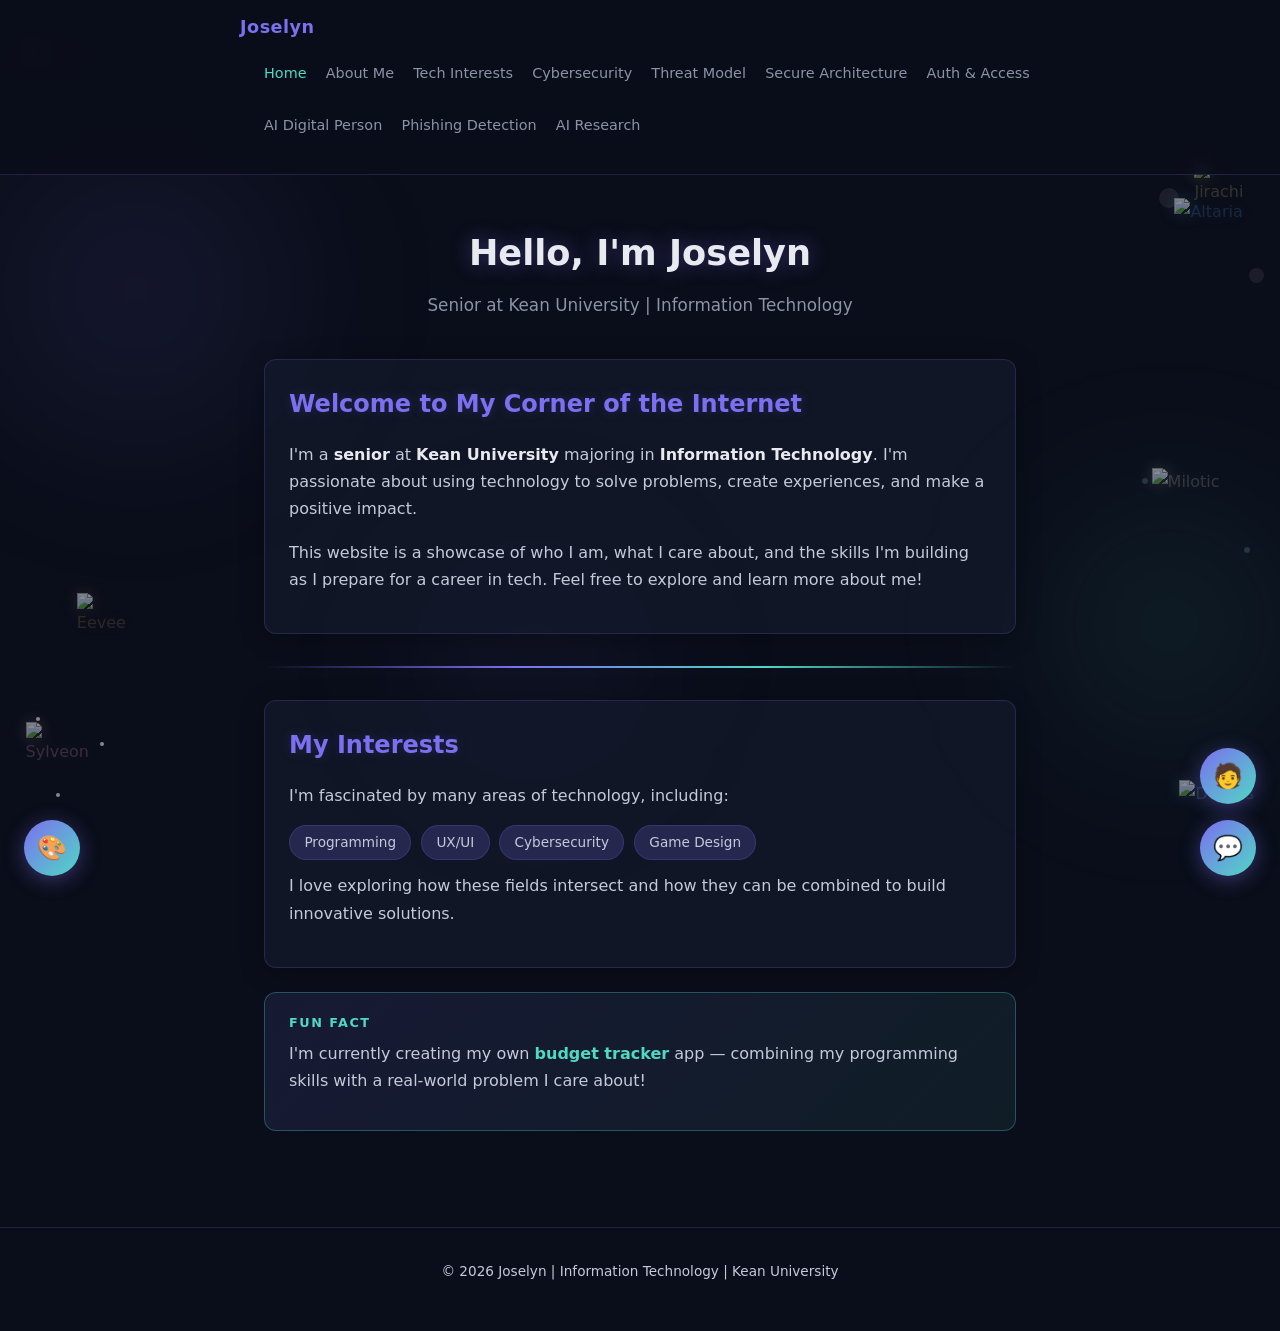
==== commit 4c759609: "Add Assignment 6 AI research page and hybrid experiment results" ====
--- a/index.html
+++ b/index.html
@@ -67,6 +67,7 @@
         <li><a href="auth-access.html">Auth & Access</a></li>
         <li><a href="digital-person.html">AI Digital Person</a></li>
         <li><a href="phishing-detection.html">Phishing Detection</a></li>
+        <li><a href="ai-research.html">AI Research</a></li>
       </ul>
     </div>
   </nav>
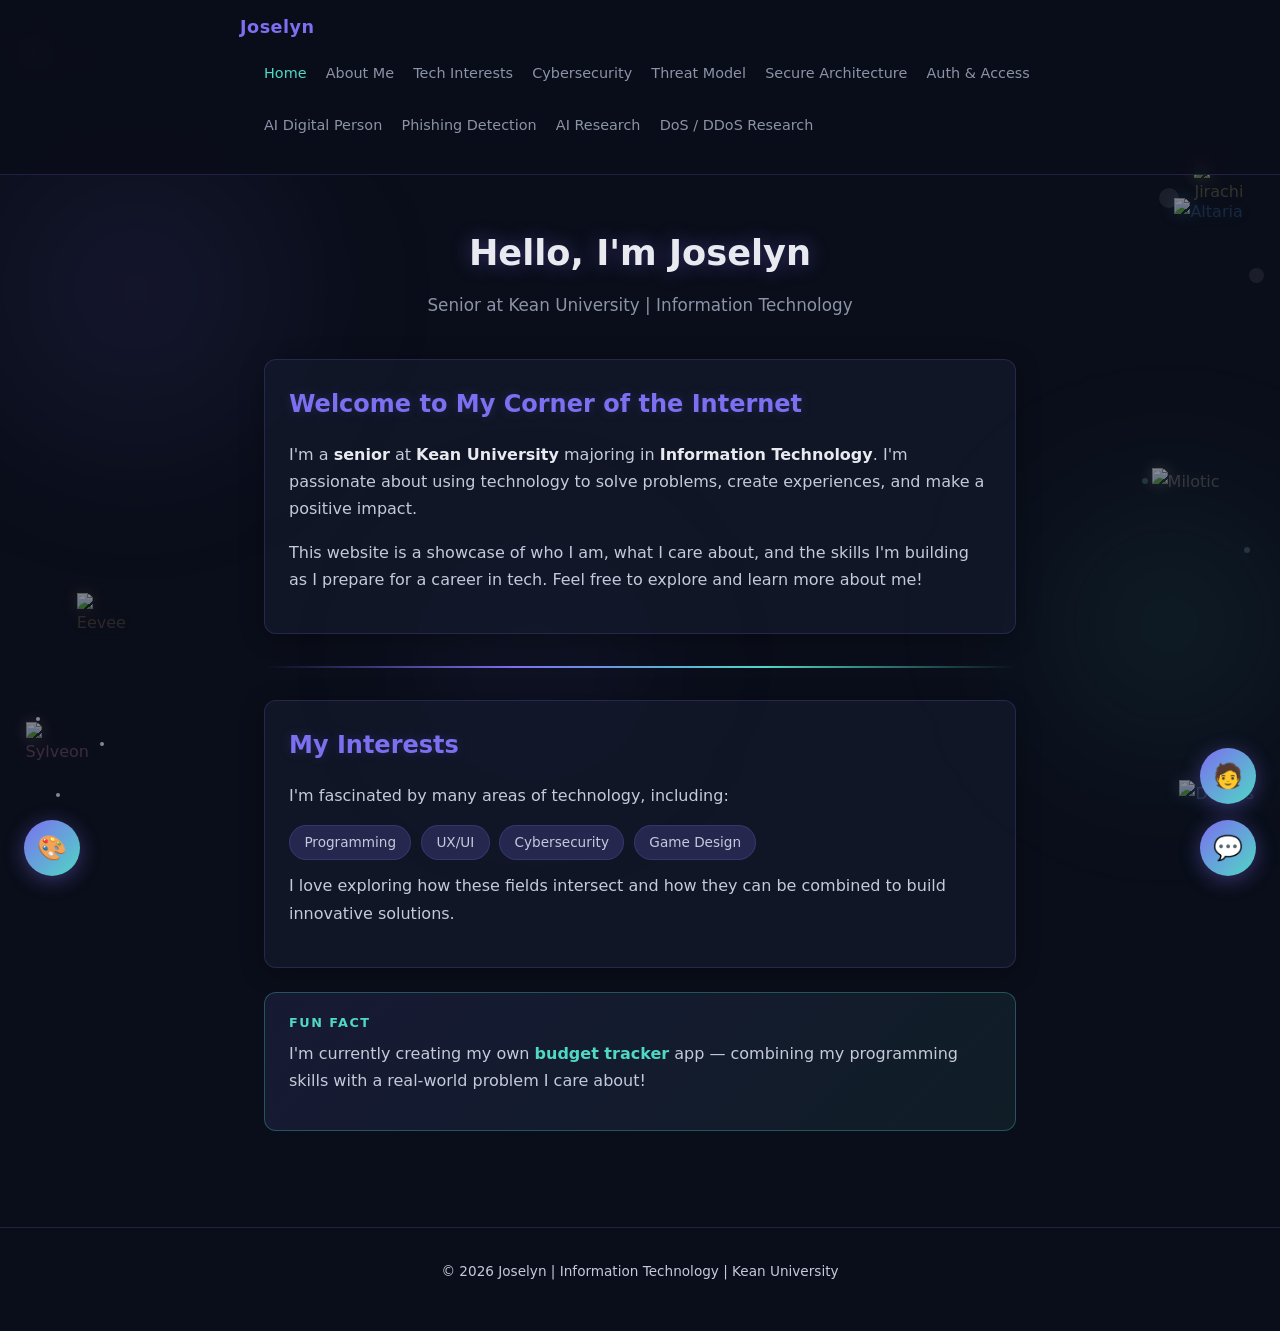
==== commit 4e290a22: "Add Assignment 7 DoS/DDoS research page with dataset analysis and movie section" ====
--- a/index.html
+++ b/index.html
@@ -68,6 +68,7 @@
         <li><a href="digital-person.html">AI Digital Person</a></li>
         <li><a href="phishing-detection.html">Phishing Detection</a></li>
         <li><a href="ai-research.html">AI Research</a></li>
+        <li><a href="dos-ddos-research.html">DoS / DDoS Research</a></li>
       </ul>
     </div>
   </nav>
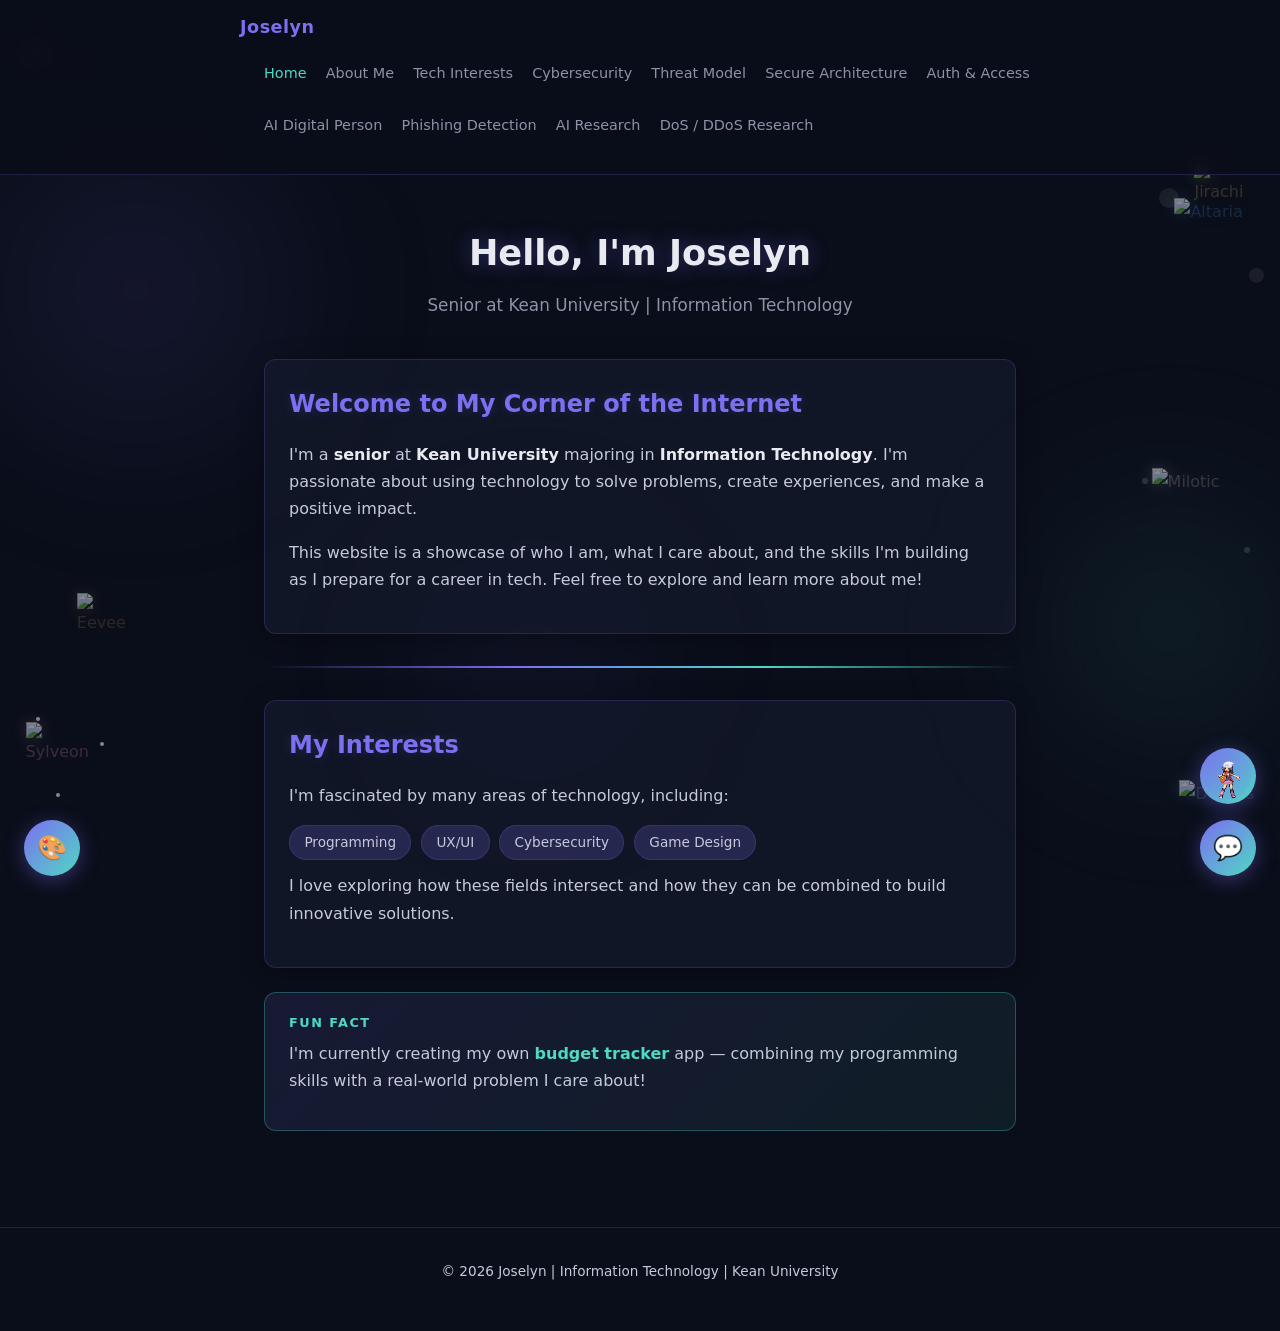
==== commit 45802959: "Assignment 7: combine movie scenes into single player; Dawn avatar + natural voice + mic guard - Com" ====
--- a/index.html
+++ b/index.html
@@ -141,7 +141,10 @@
   <button class="chatbox-toggle" aria-label="Open chat">💬</button>
   <div class="chatbox-panel">
     <div class="chatbox-header">
-      <h3>Mission Comms</h3>
+      <div class="chatbox-title">
+        <img class="chatbox-avatar" src="assets/img/dawn.png" alt="Mission Comms avatar" width="34" height="34" onerror="this.style.display='none'">
+        <h3>Mission Comms</h3>
+      </div>
       <button class="chatbox-close" aria-label="Close chat">&times;</button>
     </div>
     <div class="chatbox-messages"></div>
@@ -154,12 +157,12 @@
   </div>
 
   <!-- Digital Person Panel -->
-  <button class="dp-toggle" aria-label="Open digital person">🧑</button>
+  <button class="dp-toggle" aria-label="Open digital person"><img class="dp-toggle-avatar" src="assets/img/dawn.png" alt="" aria-hidden="true"></button>
   <div class="dp-panel">
     <div class="dp-panel-header">
-      <img class="dp-panel-avatar" id="dp-panel-avatar" alt="Digital person avatar" hidden>
+      <img class="dp-panel-avatar" id="dp-panel-avatar" alt="Dawn" hidden>
       <div class="dp-panel-title">
-        <h3>Digital Person</h3>
+        <h3>Dawn</h3>
         <span class="dp-panel-avatar-status" id="dp-panel-avatar-status"></span>
       </div>
       <button class="dp-panel-close" aria-label="Close digital person">&times;</button>
--- a/styles.css
+++ b/styles.css
@@ -441,6 +441,26 @@
   color: var(--accent2);
 }
 
+/* Chatbox title group + Dawn trainer avatar */
+.chatbox-title {
+  display: flex;
+  align-items: center;
+  gap: 0.55rem;
+  min-width: 0;
+}
+
+.chatbox-avatar {
+  width: 34px;
+  height: 34px;
+  flex-shrink: 0;
+  border-radius: 50%;
+  object-fit: contain;
+  padding: 2px;
+  background: var(--glow-faint);
+  border: 2px solid var(--accent2);
+  box-shadow: 0 0 10px var(--glow2-faint);
+}
+
 .chatbox-close {
   background: none;
   border: none;
@@ -1441,6 +1461,16 @@
   box-shadow: 0 6px 28px var(--glow);
 }
 
+/* Dawn sprite replaces the old 🧑 emoji in the floating toggle */
+.dp-toggle-avatar {
+  width: 46px;
+  height: 46px;
+  object-fit: contain;
+  border-radius: 50%;
+  background: var(--glow-faint);
+  pointer-events: none;
+}
+
 .dp-panel {
   position: fixed;
   bottom: 10rem;
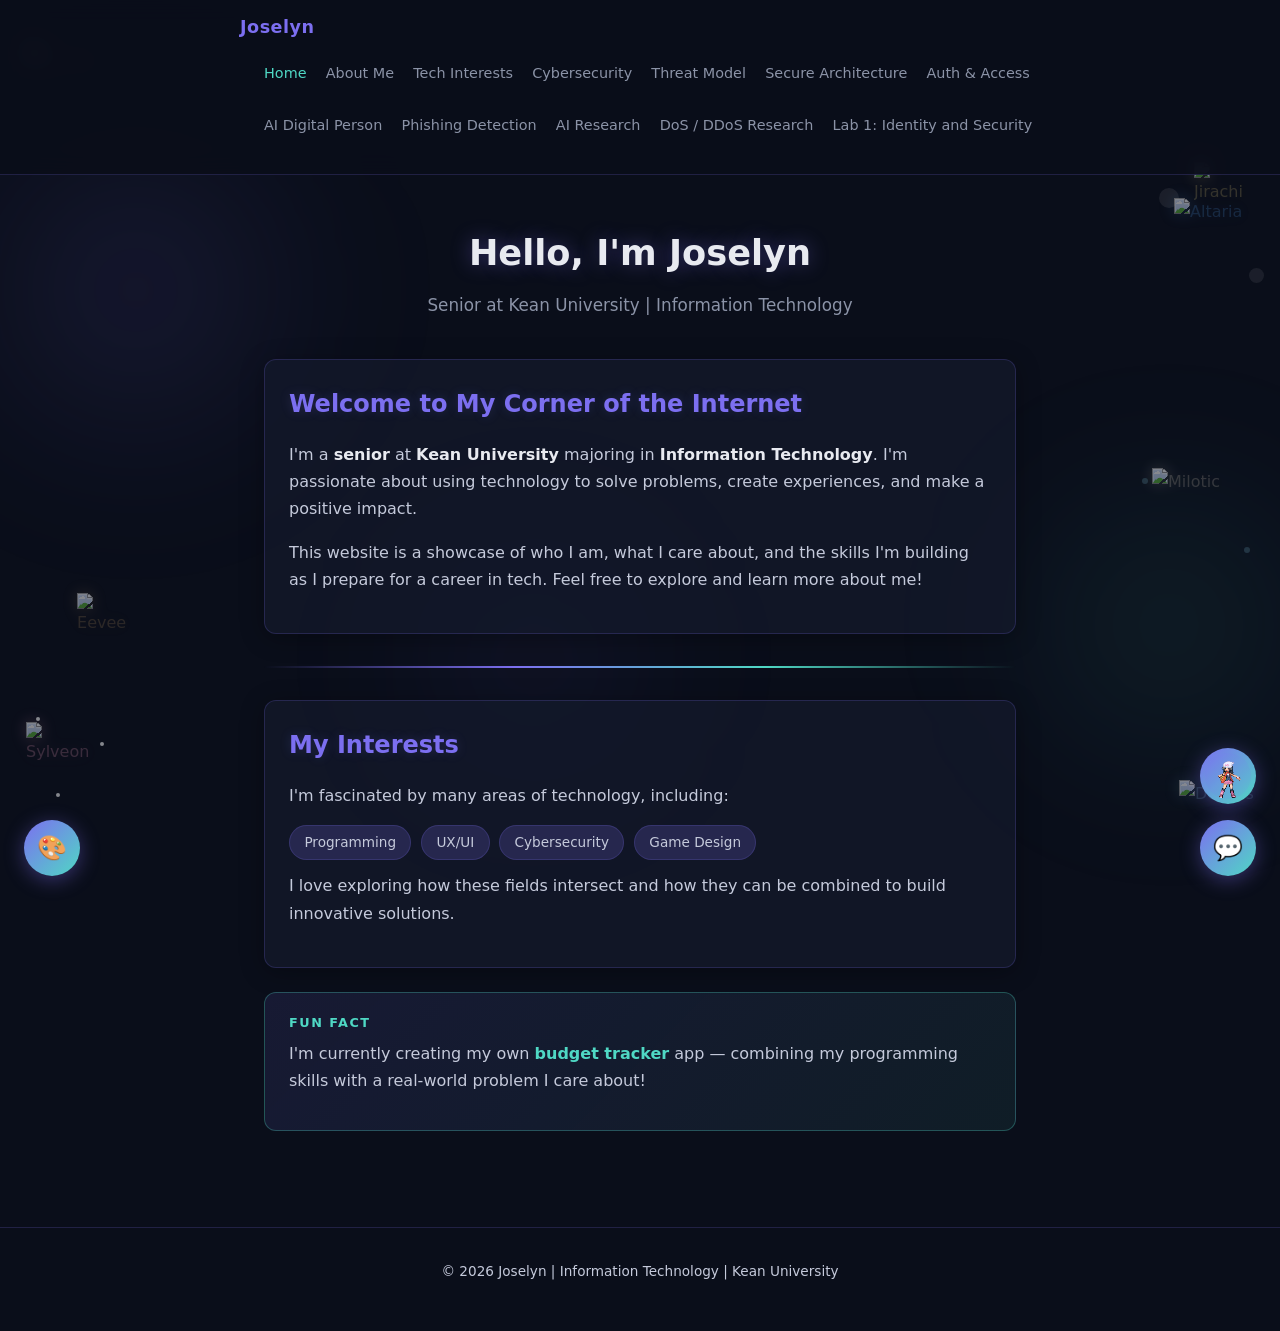
==== commit 56a6a608: "Add Lab 1: Identity and Security page with nav link on all pages - New lab1-identity-security.html w" ====
--- a/index.html
+++ b/index.html
@@ -69,6 +69,7 @@
         <li><a href="phishing-detection.html">Phishing Detection</a></li>
         <li><a href="ai-research.html">AI Research</a></li>
         <li><a href="dos-ddos-research.html">DoS / DDoS Research</a></li>
+        <li><a href="lab1-identity-security.html">Lab 1: Identity and Security</a></li>
       </ul>
     </div>
   </nav>
